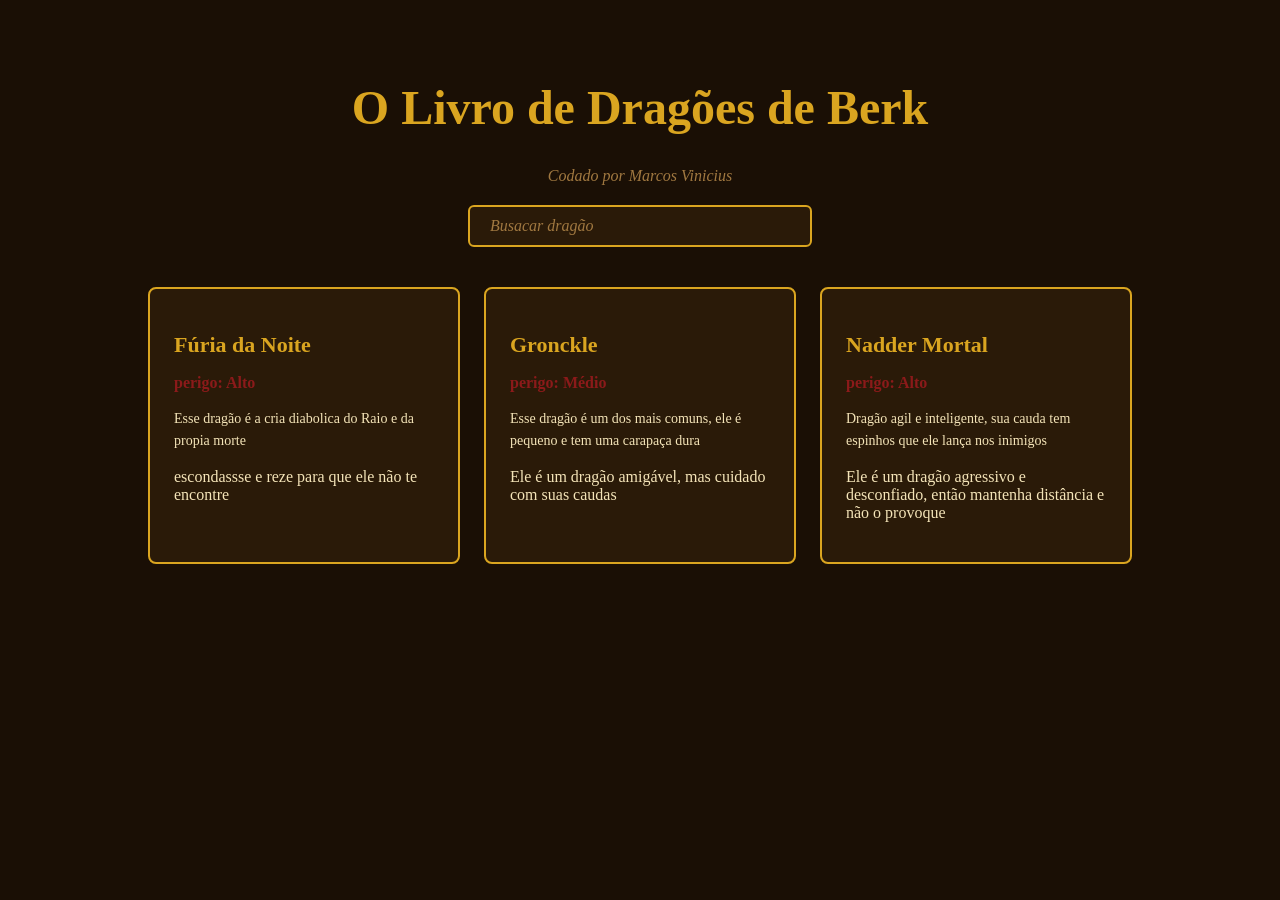
==== index.html @ 89ac657f "estrutura inicial do livro dos dragões - pratica js" ====
<!DOCTYPE html>
<html lang="en">
<head>
    <meta charset="UTF-8">
    <link rel="stylesheet" href="style.css">
    <meta name="viewport" content="width=device-width, initial-scale=1.0">
    <title>O Livro de Dragões de Berk</title>
</head>
<body>
    <header>
        <h1>O Livro de Dragões de Berk</h1>
        <p>Codado por Marcos Vinicius</p>
    </header>

    <div id="busca-container">
        <input type = text id="busca" placeholder="Busacar dragão"> 
    </div>

    <main>

        <section id="catalogo">
        <!-- os cards dos dragoes vai aparecer aqui -->
        </section>

    </main>

    <main>

        <script src="script.js"></script>

    </main>
</body>
</html>
---- style.css ----
body {
    background-color: #1a0f05;
    color: #f4e4b8;
    font-family: georgia, serif;
    text-align: center;
    padding: 40px;

}

header h1 {
    font-size: 48px;
    color: #daa520;
}

header p {
    font-size: 16px;
    color: #a07840;
    font-style: italic;
}

/* css da parte do catalogo */
#catalogo {
    display: flex;
    flex-wrap: wrap;
    justify-content: center;
    gap: 24px;
    margin-top: 40px;
}
.card {
    background-color: #2a1a08;
    border: 2px solid #daa520;
    border-radius: 8px;
    padding: 24px;
    width: 260px;
    text-align: left;
}
.card h2 {
    color: #daa520;
    font-size: 22px;
    margin-bottom: 8px;
}
.card .classe {
    color: #a07840;
    font-size: 22px;
    margin-bottom: 8px;
}
.card .descricao {
    color: #f4e4b8;
    font-size: 14px;
    line-height: 1.6;
    margin-bottom: 12px;
}
.card .perigo {
  color: #8b1a1a;
  font-weight: bold;
}


#busca-container {
    margin-top: 20px;
    text-align: center;
}

#busca {
    background-color: #2a1a08;
    border: 2px solid #daa520;
    border-radius: 6px;
    color: #f4e4b8;
    font-family: georgia, serif;
    font-size: 16px;
    padding: 10px 20px;
    width: 300px;
    outline: none;

}

#busca::placeholder {
    color: #a07840;
    font-style: italic;
}
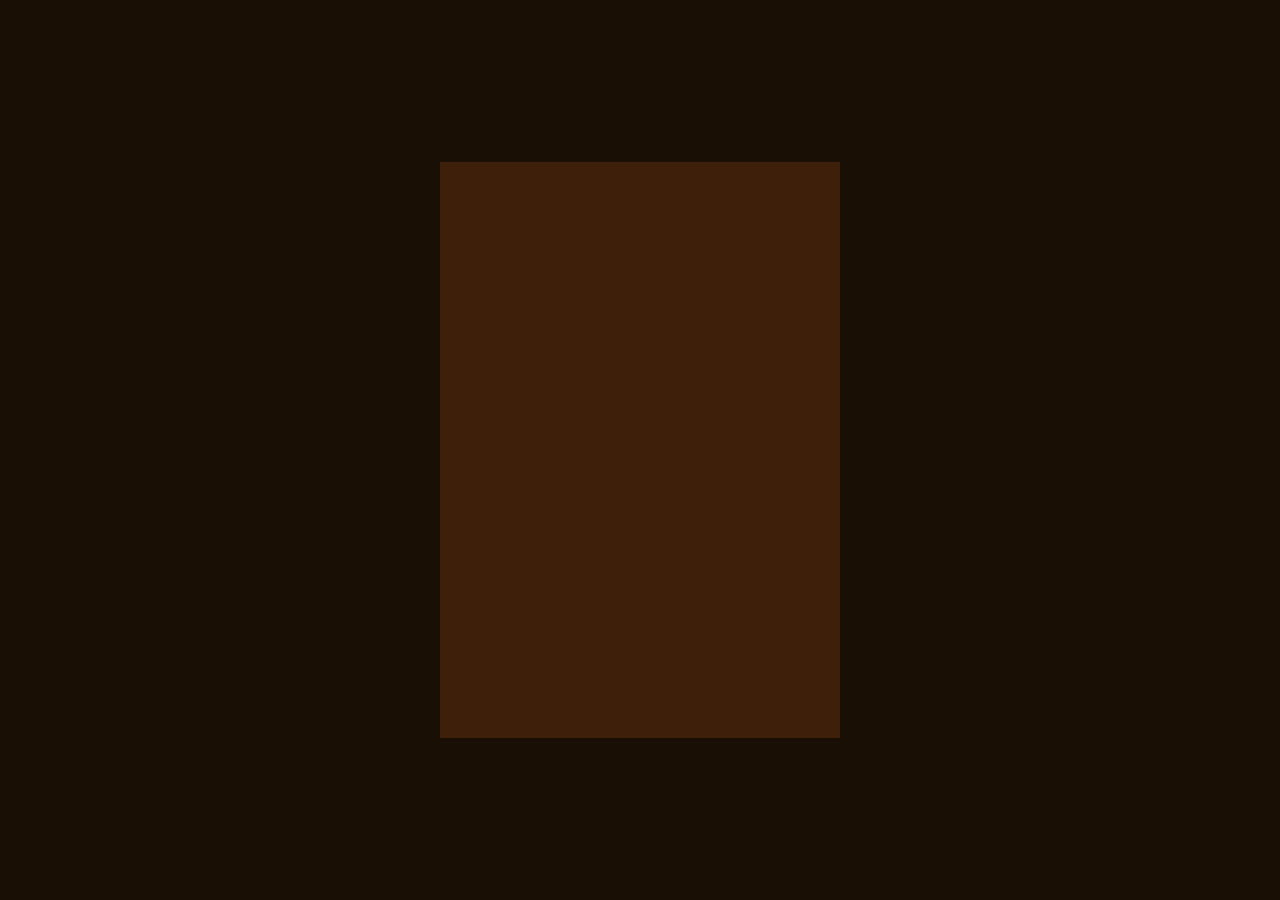
==== commit 98b0d3a0: "atualizaçoes de css, html e js  efeito de livro fechado abrindo" ====
--- a/index.html
+++ b/index.html
@@ -1,33 +1,43 @@
-<!DOCTYPE html>
-<html lang="en">
-<head>
-    <meta charset="UTF-8">
-    <link rel="stylesheet" href="style.css">
-    <meta name="viewport" content="width=device-width, initial-scale=1.0">
-    <title>O Livro de Dragões de Berk</title>
-</head>
-<body>
-    <header>
-        <h1>O Livro de Dragões de Berk</h1>
-        <p>Codado por Marcos Vinicius</p>
-    </header>
-
-    <div id="busca-container">
-        <input type = text id="busca" placeholder="Busacar dragão"> 
-    </div>
-
-    <main>
-
-        <section id="catalogo">
-        <!-- os cards dos dragoes vai aparecer aqui -->
-        </section>
-
-    </main>
-
-    <main>
-
-        <script src="script.js"></script>
-
-    </main>
-</body>
+<!DOCTYPE html>
+<html lang="en">
+<head>
+    <meta charset="UTF-8">
+    <link rel="stylesheet" href="style.css">
+    <meta name="viewport" content="width=device-width, initial-scale=1.0">
+    <title>O Livro de Dragões de Berk</title>
+</head>
+<body>
+
+    <div class="wrapper">
+
+        <div class="cover cover-left"></div>
+        <div class="cover cover-right"></div>
+        <div class="book">
+       
+            <!-- capa interna e pagina inicial -->
+            <div class="book-page page-left">
+                <div class="capa-interna">
+                    <h1>O Livro de Dragões de Berk</h1>
+                    <P>Codado na mao, Por Marcos Vinicius</P>
+                </div>
+            </div>
+             <!-- PAgina 1 e 2 -->
+            <div class="book-page page-right" id="turn-1">
+                <div class="page-front">
+                <h2>Furia da Noite</h2>
+                <P>Página 1</P>
+                <span class="nextprev-btn" data-page="turn-1">-›</span>
+            </div>
+            <div class="page-back">
+                <h2>Curiosidades</h2>
+                <p>Página 2</p>
+                <span class="nextprev-btn back" data-page="turn-1">-›</span>
+            </div>
+        </div>
+    </div>
+</div>
+
+        <script src="script.js"></script>
+
+</body>
 </html>
--- a/style.css
+++ b/style.css
@@ -1,80 +1,155 @@
-body {
-    background-color: #1a0f05;
-    color: #f4e4b8;
-    font-family: georgia, serif;
-    text-align: center;
-    padding: 40px;
-
-}
-
-header h1 {
-    font-size: 48px;
-    color: #daa520;
-}
-
-header p {
-    font-size: 16px;
-    color: #a07840;
-    font-style: italic;
-}
-
-/* css da parte do catalogo */
-#catalogo {
-    display: flex;
-    flex-wrap: wrap;
-    justify-content: center;
-    gap: 24px;
-    margin-top: 40px;
-}
-.card {
-    background-color: #2a1a08;
-    border: 2px solid #daa520;
-    border-radius: 8px;
-    padding: 24px;
-    width: 260px;
-    text-align: left;
-}
-.card h2 {
-    color: #daa520;
-    font-size: 22px;
-    margin-bottom: 8px;
-}
-.card .classe {
-    color: #a07840;
-    font-size: 22px;
-    margin-bottom: 8px;
-}
-.card .descricao {
-    color: #f4e4b8;
-    font-size: 14px;
-    line-height: 1.6;
-    margin-bottom: 12px;
-}
-.card .perigo {
-  color: #8b1a1a;
-  font-weight: bold;
-}
-
-
-#busca-container {
-    margin-top: 20px;
-    text-align: center;
-}
-
-#busca {
-    background-color: #2a1a08;
-    border: 2px solid #daa520;
-    border-radius: 6px;
-    color: #f4e4b8;
-    font-family: georgia, serif;
-    font-size: 16px;
-    padding: 10px 20px;
-    width: 300px;
-    outline: none;
-
-}
-
-#busca::placeholder {
-    color: #a07840;
-    font-style: italic;
-}+* {
+    margin: 0;
+    padding: 0;
+    box-sizing: border-box;
+}
+
+body {
+    display: flex;
+    justify-content: center;
+    align-items: center;
+    min-height: 100vh;
+    background-color: #1a0f05;
+    font-family: Georgia, serif;
+}
+
+/* A qui vem a animação 3d */
+.wrapper {
+    position: relative;
+    width: 25rem;
+    height: 36rem;
+    perspective: 250rem;
+    transition: width 1s ease;
+}
+
+.wrapper.aberto {
+    width: 50rem;
+}
+/* capa do livro */
+.cover {
+    position: absolute;
+    top: 0;
+    left: 0;
+    width: 50%;
+    height: 100%;
+    background-color: #5c2a00;
+    border-top-left-radius: 0.6rem;
+    border-bottom-left-radius: 0.6rem;
+}
+
+.cover.cover-left{
+    z-index: -1
+}
+
+.cover.cover-right {
+    left: 0;
+    width: 100%;
+    z-index: 100;
+    transition: transform 1s ease;
+    transform-origin: left;
+    border-radius: 0;
+    background-color: #3d1f0a;
+}
+.cover.cover-right.turn{
+    transform:  rotateY(-180deg);
+}
+
+/* conteudo do livro */
+.book {
+    position: relative;
+    width: 100%;
+    height: 100%;
+    display:flex;
+}
+
+/* PAginas */
+.book-page {
+    position:absolute;
+    width: 50%;
+    height: 100%;
+    background: #f4e4b8;
+    padding: 2rem;
+    color: #2c1a0e;
+}
+
+.book-page.page-left{
+    left:0;
+    display: flex;
+    justify-content: center;
+    align-items: center;
+    text-align: center;
+}
+
+.capa-intertna h1 {
+    font-size: 1.8rem;
+    color: #5c2a00;
+    margin-bottom: 0.5rem;
+}
+
+.capa-interna p {
+    font-style: italic;
+    color: #8b5e3c;
+}
+
+/* virada da pagina(direita a esquerda) */
+.book-page.page-right.turn {
+    transform: rotateY(-180deg);
+}
+
+.book-page.page-right {
+    right: 0;
+    transform-style: preserve-3d;
+    transform-origin: left;
+    transition: transform 1s ease;
+
+}
+
+/* frente e verso de folha */
+.page-front, .page-back {
+    position: absolute;
+    top:0;
+    left: 0;
+    width: 100%;
+    height: 100%;
+    background: #f4e4b8;
+    padding: 2rem;
+    backface-visibility: hidden;
+}
+.book-page.page-right {
+    right: 0;
+    transform-style: preserve-3d;
+    transform-origin: left;
+    transition: transform 1s ease;
+    backface-visibility: hidden; /* ← adiciona essa linha */
+}
+
+.page-front {
+    transform: rotateY(0deg);
+}
+
+.page-back {
+    transform: rotateY(180deg);
+}
+
+/* botos de virar a pag */
+
+.nextprev-btn {
+    position: absolute;
+    bottom: 1rem;
+    right: 1.5rem;
+    font-size:2rem;
+    cursor: pointer;
+    color: #5c2a00;
+    transition: color 0.3s;
+
+}
+
+.nextprev-btn:hover {
+    color: #daa520;
+}
+
+.nextprev-btn.back {
+    right: auto;
+    left: 1.5rem;
+}
+
